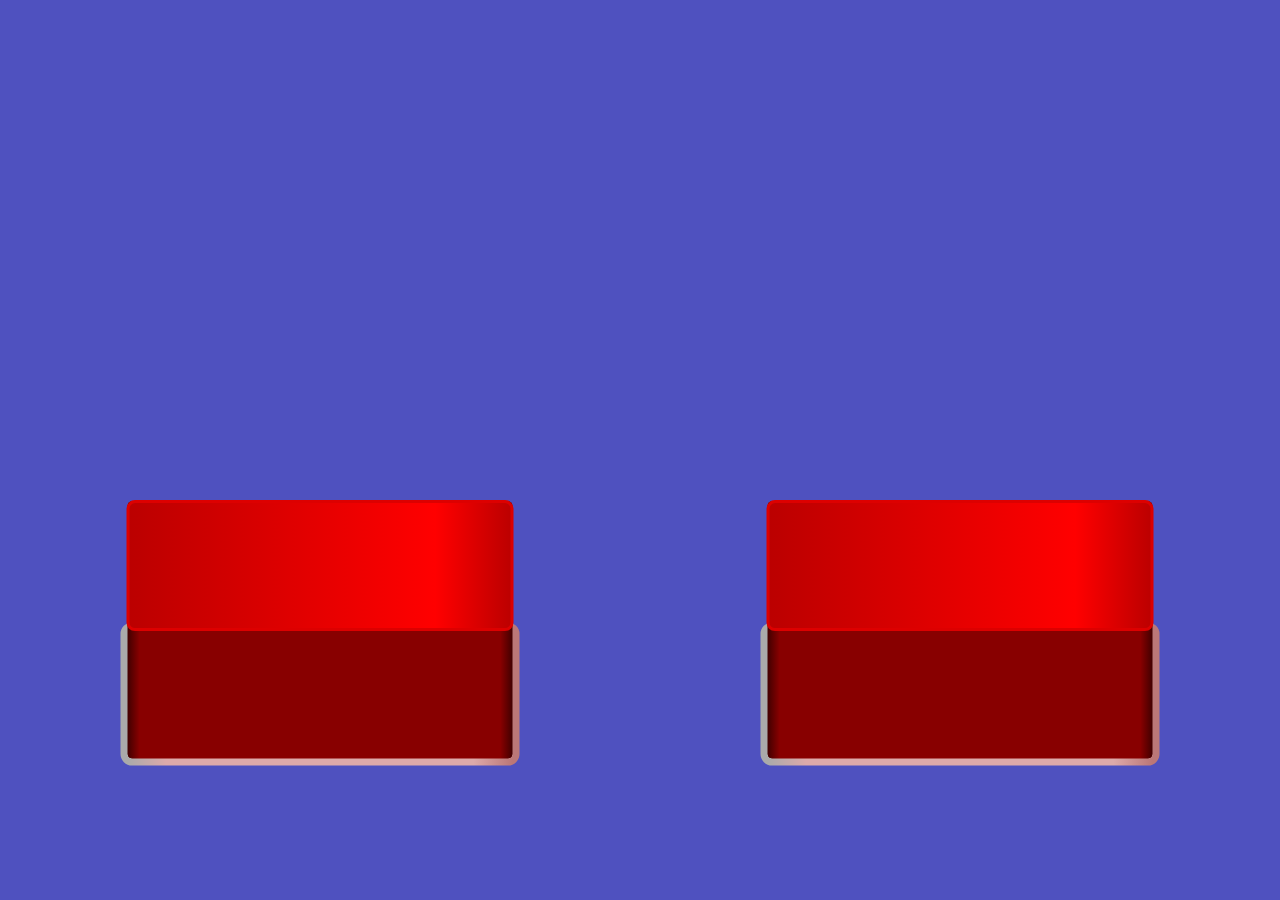
==== all.html @ 21f84ad7 "Add files via upload" ====
<!DOCTYPE html>
<html lang="ru" style="width: 100%;height:100%;background:rgb(34,34,36);font-family: 'Open Sans', sans-serif;">
	<head>
		<meta charset="UTF-8">
		<title>Сайт-портфолио Ценекова Дмитрия</title>
		<link rel="icon" type="image/png" sizes="32x32" href="[data-uri]" />
		<meta http-equiv="X-UA-Compatible" content="IE=edge">
		<meta name="viewport" content="width=800, initial-scale=1.0">
		<meta content='true' name='HandheldFriendly'/>
		<meta content='800' name='MobileOptimized'/>
		<meta name="apple-mobile-web-app-capable" content="yes">
		<meta name="description" content="Проекты Ценекова Дмитрия">
		<meta name="keywords" content="Ценеков Дмитрий, Проекты, Сайт-портфолио">
		<meta name="author" content="dim0n4eg">
		<meta http-equiv="Cache-Control" content="public, max-age=86400">
		
		<script type="text/javascript">
			function constrain(a,b,c){return Math.min(Math.max(a,b),c)}
			// (вход, установка, п, и, д, период в секундах, мин.выход, макс. выход)
			var PIDdata=[];
			function computePID(input, setpoint, kp, ki, kd, dt, minOut, maxOut, num) {
			  var err = setpoint - input;
			  if (PIDdata[num]==undefined)
				PIDdata[num]=[0,0];
			  var integral = PIDdata[num][0], prevErr = PIDdata[num][1];
			  integral = constrain(integral + err * dt * ki, minOut, maxOut);
			  PIDdata[num][0] = integral;
			  var D = (err - prevErr) / dt;
			  PIDdata[num][0] = err;
			  return constrain(err * kp + integral + D * kd, minOut, maxOut);
			}
			function getPosition(e) {
				var rect = e.target.getBoundingClientRect();
				var x = -1;
				var y = -1;
				if ((e.clientX != undefined) && (e.clientX != undefined)) {
					x = e.clientX - rect.left;
					y = e.clientY - rect.top;
				} else
					if (e.touches != undefined)
						if (e.touches.length > 0) {
							x = e.touches[0].clientX - rect.left;
							y = e.touches[0].clientY - rect.top;
						} else if (e.changedTouches.length > 0) {
							x = e.changedTouches[0].clientX - rect.left;
							y = e.changedTouches[0].clientY - rect.top;
						}
				x=Math.round(x);
				y=Math.round(y);
				return (x + ':' + y);
			}
			function roundRect(ctx, x1, y1, x2, y2, radius) {
				radius = Math.min(radius, (x2 - x1) / 2, (y2 - y1) / 2); // избегаем артефактов, в случае если радиус скругления больше одной из сторон
				ctx.beginPath();
				ctx.moveTo(x1 + radius, y1);
				ctx.lineTo(x2 - radius, y1);
				ctx.arcTo(x2, y1, x2, y1 + radius, radius);
				ctx.lineTo(x2, y2 - radius);
				ctx.arcTo(x2, y2, x2 - radius, y2, radius);
				ctx.lineTo(x1 + radius, y2);
				ctx.arcTo(x1, y2, x1, y2 - radius, radius);
				ctx.lineTo(x1, y1 + radius);
				ctx.arcTo(x1, y1, x1 + radius, y1, radius);
				ctx.fill();
				ctx.stroke();
			}
			function containPoint(tX,tY,tW,tH,x, y) {
				return tX <= x && x <= tX + tW && tY <= y && y <= tY + tH;
			}
			function colorChannelMixer(colorChannelA, colorChannelB, amountToMix){
				var channelA = colorChannelA*amountToMix;
				var channelB = colorChannelB*(1-amountToMix);
				return parseInt(channelA+channelB);
			}
			function colorMixer(rgbA, rgbB, amountToMix){
				var r = colorChannelMixer(rgbA[0],rgbB[0],amountToMix);
				var g = colorChannelMixer(rgbA[1],rgbB[1],amountToMix);
				var b = colorChannelMixer(rgbA[2],rgbB[2],amountToMix);
				return "rgb("+r+","+g+","+b+")";
			}
			
			
			
			var buttons=[];
			function drawButton(ctx,x,y,h,w,v,style,num){
				switch(style) {
				  case 1: 
					var gradient = ctx.createLinearGradient(x,0, x+h,0);
					gradient.addColorStop(0, '#AAA');
					gradient.addColorStop(.1, colorMixer([221,221,221],[221,170,170],1-constrain(v,0,1)));
					gradient.addColorStop(.9, colorMixer([221,221,221],[221,170,170],1-constrain(v,0,1)));
					gradient.addColorStop(1, colorMixer([187,187,187],[187,119,119],1-constrain(v,0,1)));
					ctx.fillStyle = "#000000";
					ctx.strokeStyle = gradient;
					ctx.lineWidth = 15;
					roundRect(ctx,x,y,x+h,y+w,4);
					gradient = ctx.createLinearGradient(x,0, x+h,0);
					gradient.addColorStop(0, '#400');
					gradient.addColorStop(.03, '#800');
					gradient.addColorStop(.97, '#800');
					gradient.addColorStop(1, '#400');
					ctx.fillStyle = gradient;
					ctx.strokeStyle = gradient;
					ctx.lineWidth = 1;
					roundRect(ctx,x,y-w*v,x+h,y+w,4);
					gradient = ctx.createLinearGradient(x,0, x+h,0);
					gradient.addColorStop(0, '#B00');
					gradient.addColorStop(.8, '#F00');
					gradient.addColorStop(1, '#B00');
					ctx.fillStyle = gradient;
					ctx.strokeStyle = "#D00";
					ctx.lineWidth = 3;
					roundRect(ctx,x,y-w*v,x+h,y+w-w*v,7);
					
					
					hitboxs[num][0]=x;
					hitboxs[num][1]=y-w*1;
					hitboxs[num][2]=h;
					hitboxs[num][3]=w+w*1;
					while (hitboxs[num][7].length<4)
						hitboxs[num][7].push(computePID(hitboxs[num][4],hitboxs[num][5]+0.01*Math.sin((new Date)/300),0.1,0.1,0.1,1,-2,2,num));
					hitboxs[num][4]=constrain(hitboxs[num][4]+hitboxs[num][7].shift()/8,0.1,2);
					var e=hitboxs[num];
					if (hitboxs[num][5]>0.5 && (new Date)-hitboxs[num][6]>50 || !containPoint(e[0],e[1],e[2],e[3],mouselastX,mouselastY))
						hitboxs[num][5]=1;
					break;
				  default:
					console.log('drawButton error')
				}
			}
			var canvas, ctx;
			function onload(){
				setTimeout(()=>{console.log('Created by dim0n4eg')},100);
				canvas = document.getElementById('canvas');
				ctx = canvas.getContext("2d", {alpha:false,antialias:false,depth:false,desynchronized:true});	
				render();
				canvas.addEventListener('mousemove', mouseMove);
				canvas.addEventListener("touchmove", mouseMove);
				canvas.addEventListener('mousedown', mouseDown);
				canvas.addEventListener("touchstart", mouseDown);
				canvas.addEventListener('mouseup', mouseUp);
				canvas.addEventListener("touchend", mouseUp);
				canvas.addEventListener('mouseout', mouseUp);
				canvas.addEventListener("touchcancel", mouseUp);
			}
			hitboxs=[[0,0,0,0,1,1,new Date,[]],[0,0,0,0,1,1,new Date,[]],];
			function render()
			{
				if (canvas.clientHeight != canvas.height || canvas.clientWidth != canvas.width) {
					canvas.height = canvas.clientHeight;
					canvas.width = canvas.clientWidth;
				}
				ctx.fillStyle = "#4f51bf";
				ctx.fillRect(0, 0, canvas.width, canvas.height);
				var cW = canvas.width, cH = canvas.height;
				drawButton(ctx, cW*0.6, cH*0.7,  cW*0.3, cW*0.1, hitboxs[0][4], 1, 0);
				drawButton(ctx, cW*0.1, cH*0.7,  cW*0.3, cW*0.1, hitboxs[1][4], 1, 1);
				
				requestAnimationFrame(render);
			}
			var mousestatus=0;
			var mouselastX=0,mouselastY=0;
			function hitboxMove(ind,isPress)
			{
			
				switch(ind) {
				  case 0:
				  case 1:
					if (isPress==0) hitboxs[ind][5]=0.9;
					if (isPress==1) hitboxs[ind][5]=0.3;
					if (isPress==2) hitboxs[ind][5]=1;
					hitboxs[ind][6] = new Date;
					break;
				}
				//console.log(ind,isPress);
			}
			function mouseDown(e)
			{
				mousestatus = 1;
				mouselastX = parseFloat(getPosition(e).split(':')[0]);
				mouselastY = parseFloat(getPosition(e).split(':')[1]);
				mouseMove(e);
			}
			function mouseMove(e)
			{
				var posX = parseFloat(getPosition(e).split(':')[0]);
				var posY = parseFloat(getPosition(e).split(':')[1]);
				hitboxs.forEach((e,i) =>{if (containPoint(e[0],e[1],e[2],e[3],posX,posY)) hitboxMove(i,mousestatus)});
				mouselastX = posX;
				mouselastY = posY;
			}
			function mouseUp(e)
			{
				mousestatus = 2;
				mouseMove(e);
				mousestatus = 0;
			}
		</script>
		<style>
			
		</style>
	</head>
	<body onload="onload();">
		<canvas id="canvas" width="1920" height="1080" style="height:100%;width:100%;position: absolute;top: 0%;left: 0%;"></canvas>
    
	</body>
</html>
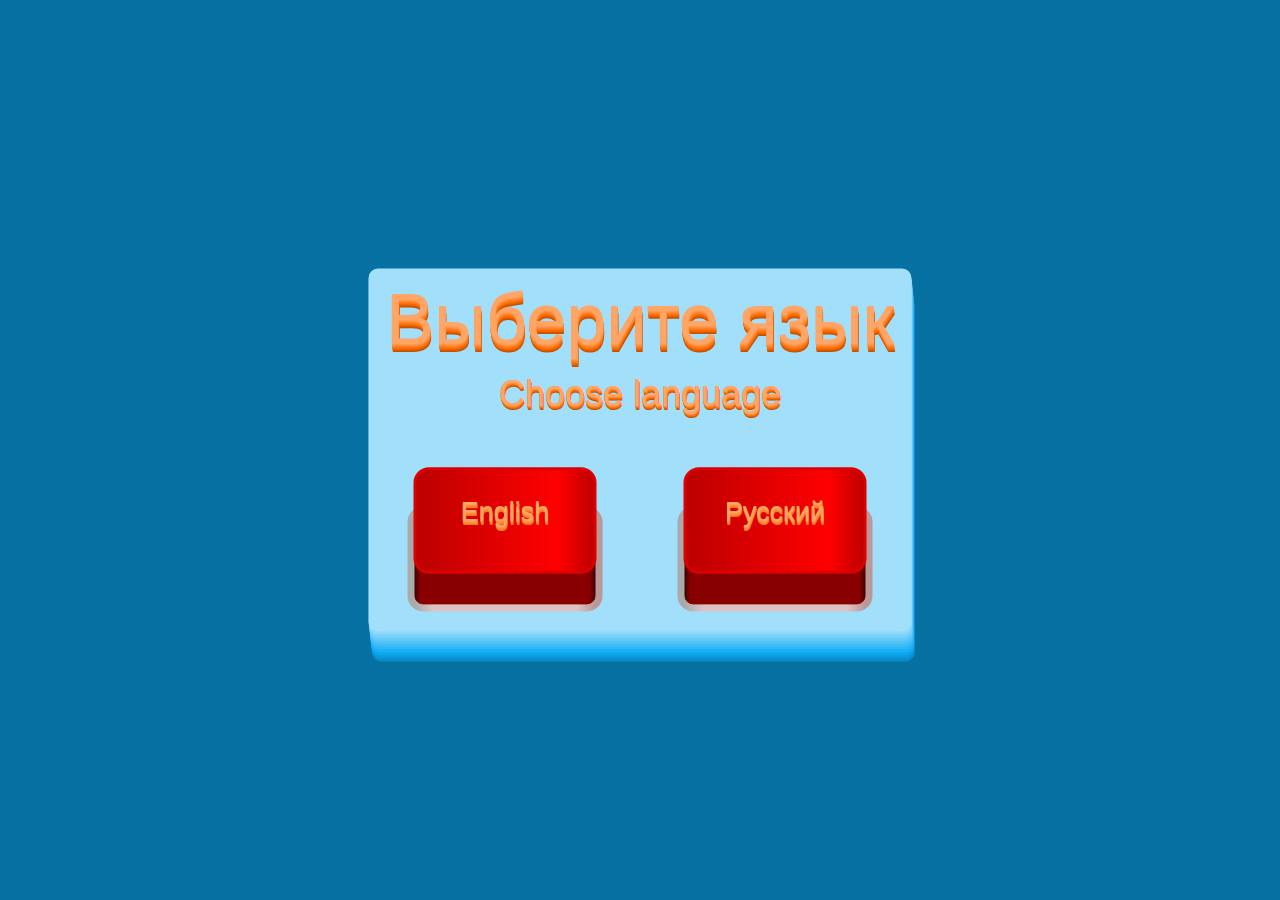
==== commit 29200a62: "Add files via upload" ====
--- a/all.html
+++ b/all.html
@@ -3,7 +3,7 @@
 	<head>
 		<meta charset="UTF-8">
 		<title>Сайт-портфолио Ценекова Дмитрия</title>
-		<link rel="icon" type="image/png" sizes="32x32" href="[data-uri]" />
+		<link rel="icon" type="image/png" sizes="32x32" href="[data-uri]" />
 		<meta http-equiv="X-UA-Compatible" content="IE=edge">
 		<meta name="viewport" content="width=800, initial-scale=1.0">
 		<meta content='true' name='HandheldFriendly'/>
@@ -93,7 +93,7 @@
 					ctx.fillStyle = "#000000";
 					ctx.strokeStyle = gradient;
 					ctx.lineWidth = 15;
-					roundRect(ctx,x,y,x+h,y+w,4);
+					roundRect(ctx,x,y,x+h,y+w,8);
 					gradient = ctx.createLinearGradient(x,0, x+h,0);
 					gradient.addColorStop(0, '#400');
 					gradient.addColorStop(.03, '#800');
@@ -102,7 +102,7 @@
 					ctx.fillStyle = gradient;
 					ctx.strokeStyle = gradient;
 					ctx.lineWidth = 1;
-					roundRect(ctx,x,y-w*v,x+h,y+w,4);
+					roundRect(ctx,x,y-w*v*0.7,x+h,y+w,8);
 					gradient = ctx.createLinearGradient(x,0, x+h,0);
 					gradient.addColorStop(0, '#B00');
 					gradient.addColorStop(.8, '#F00');
@@ -110,7 +110,14 @@
 					ctx.fillStyle = gradient;
 					ctx.strokeStyle = "#D00";
 					ctx.lineWidth = 3;
-					roundRect(ctx,x,y-w*v,x+h,y+w-w*v,7);
+					roundRect(ctx,x,y-w*v,x+h,y+w-w*v*0.7,14);
+					ctx.textAlign = 'center';
+					ctx.textBaseline = 'middle';
+					for (var i=4;i>=0;i-=1){
+						ctx.fillStyle = 'hsl(25,100%,'+(70-4*i)+'%)';
+						ctx.font = Math.floor(w*0.3)+'px Arial';
+						ctx.fillText(hitboxs[num][8], x+h/2+i/9,y+w/2-w*v+i);
+					}
 					
 					
 					hitboxs[num][0]=x;
@@ -143,19 +150,37 @@
 				canvas.addEventListener('mouseout', mouseUp);
 				canvas.addEventListener("touchcancel", mouseUp);
 			}
-			hitboxs=[[0,0,0,0,1,1,new Date,[]],[0,0,0,0,1,1,new Date,[]],];
+			hitboxs=[[0,0,0,0,1,1,new Date,[],'English'],[0,0,0,0,1,1,new Date,[],'Русский']];
 			function render()
 			{
 				if (canvas.clientHeight != canvas.height || canvas.clientWidth != canvas.width) {
 					canvas.height = canvas.clientHeight;
 					canvas.width = canvas.clientWidth;
 				}
-				ctx.fillStyle = "#4f51bf";
+				//ctx.fillStyle = "#4f51bf";
+				//ctx.fillRect(0, 0, canvas.width, canvas.height);
+				var cW = canvas.width, cH = canvas.height;
+				var mWH = Math.min(cW,cH);
+				var gradient = ctx.createLinearGradient(0,0, cW, cH); for (var i=0;i<36;i++) gradient.addColorStop(i/36, 'hsl(199,92%,'+(81-4*12)+'%)');
+				ctx.fillStyle = gradient;
 				ctx.fillRect(0, 0, canvas.width, canvas.height);
-				var cW = canvas.width, cH = canvas.height;
-				drawButton(ctx, cW*0.6, cH*0.7,  cW*0.3, cW*0.1, hitboxs[0][4], 1, 0);
-				drawButton(ctx, cW*0.1, cH*0.7,  cW*0.3, cW*0.1, hitboxs[1][4], 1, 1);
-				
+				for (var i=10;i>=0;i-=1){
+					gradient = ctx.createLinearGradient(0,0, cW, cH); for (var j=0;j<36;j++) gradient.addColorStop(j/36, 'hsl(199,92%,'+(81-4*i)+'%)');
+					ctx.fillStyle = gradient;
+					ctx.strokeStyle = gradient;
+					roundRect(ctx,cW/2-mWH*0.3+i/3,cH/2-mWH*0.2+3*i,cW/2+mWH*0.3+i/3,cH/2+mWH*0.2+3*i,8);
+				}
+				drawButton(ctx, cW/2-mWH*0.25, cH/2+mWH*0.071,  mWH*0.2, mWH*0.2/2, hitboxs[0][4]/2, 1, 0);
+				drawButton(ctx, cW/2+mWH*0.05, cH/2+mWH*0.071,  mWH*0.2, mWH*0.2/2, hitboxs[1][4]/2, 1, 1);
+				ctx.textAlign = 'center';
+				ctx.textBaseline = 'middle';
+				for (var i=8;i>=0;i-=1){
+					ctx.fillStyle = 'hsl(25,100%,'+(70-4*i)+'%)';
+					ctx.font = Math.floor(mWH*0.08)+'px Arial';
+					ctx.fillText("Выберите язык", cW/2+i/9, cH/2-mWH*0.14+1*i);
+					ctx.font = Math.floor(mWH*0.04)+'px Arial';
+					ctx.fillText("Choose language", cW/2+i/9, cH/2-mWH*0.06+0.5*i);
+				}
 				requestAnimationFrame(render);
 			}
 			var mousestatus=0;
@@ -168,11 +193,11 @@
 				  case 1:
 					if (isPress==0) hitboxs[ind][5]=0.9;
 					if (isPress==1) hitboxs[ind][5]=0.3;
-					if (isPress==2) hitboxs[ind][5]=1;
+					if (isPress==2) {hitboxs[ind][5]=1; console.log(ind,isPress);}
 					hitboxs[ind][6] = new Date;
 					break;
 				}
-				//console.log(ind,isPress);
+				 
 			}
 			function mouseDown(e)
 			{
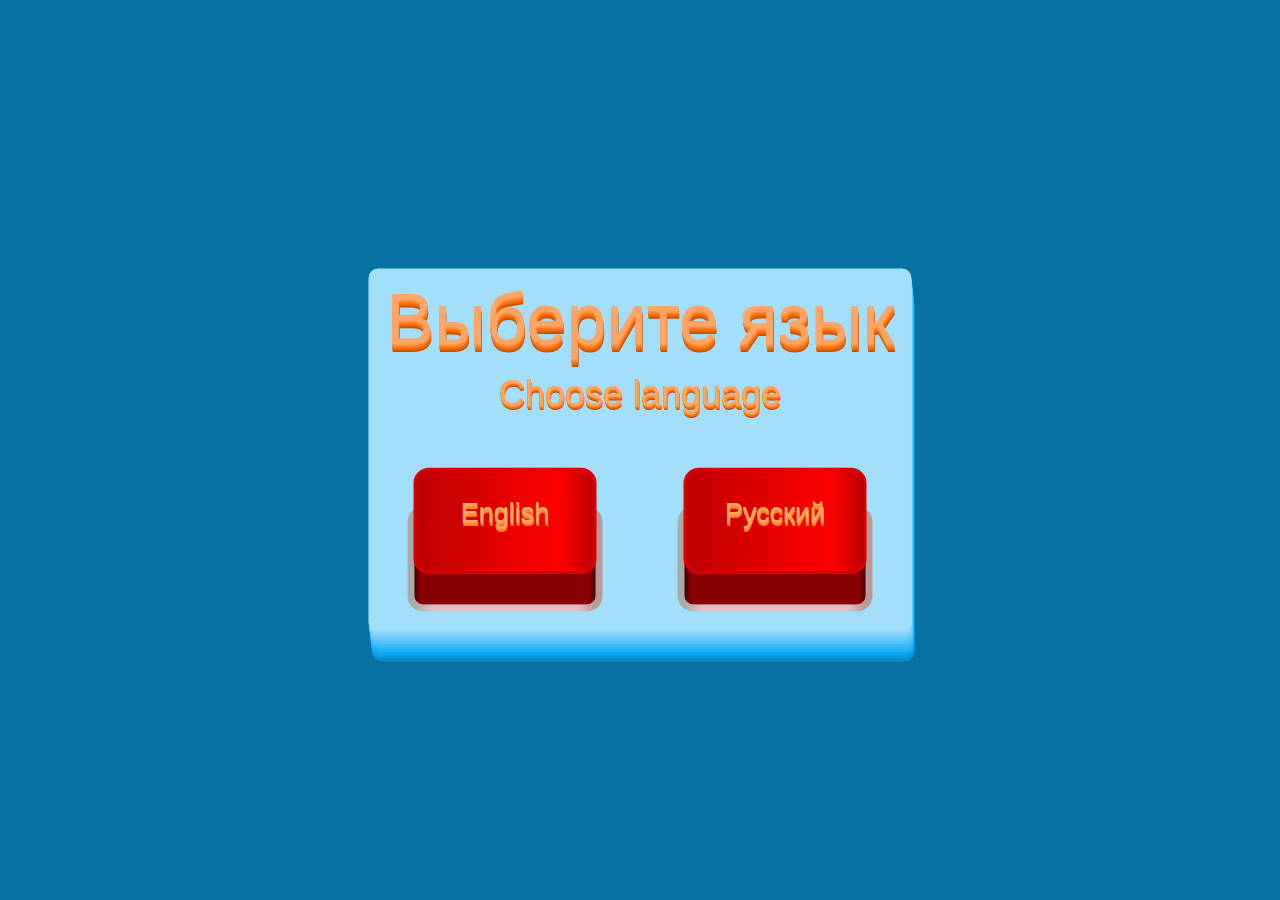
==== commit dacca43b: "Add files via upload" ====
--- a/all.html
+++ b/all.html
@@ -78,6 +78,14 @@
 				var b = colorChannelMixer(rgbA[2],rgbB[2],amountToMix);
 				return "rgb("+r+","+g+","+b+")";
 			}
+			var _errors=[];function copyToClipboard(text){if(window.clipboardData&&window.clipboardData.setData){return window.clipboardData.setData("Text",text);}
+			else if(document.queryCommandSupported&&document.queryCommandSupported("copy")){var textarea=document.createElement("textarea");textarea.textContent=text;textarea.style.position="fixed";document.body.appendChild(textarea);textarea.select();try{return document.execCommand("copy");}
+			catch(ex){console.warn("Copy to clipboard failed.",ex);return prompt("Copy to clipboard: Ctrl+C, Enter",text);}
+			finally{document.body.removeChild(textarea);}}}
+			function _onerror(e,e2)
+			{if(_errors.length==0)
+			setTimeout(function(){alert(JSON.stringify(_errors));copyToClipboard(JSON.stringify(_errors));},1500);_errors.push([e,e2]);}
+			window.onerror=function(){_onerror(Array.prototype.slice.call(arguments).join('; '),'window.onerror')};
 			
 			
 			
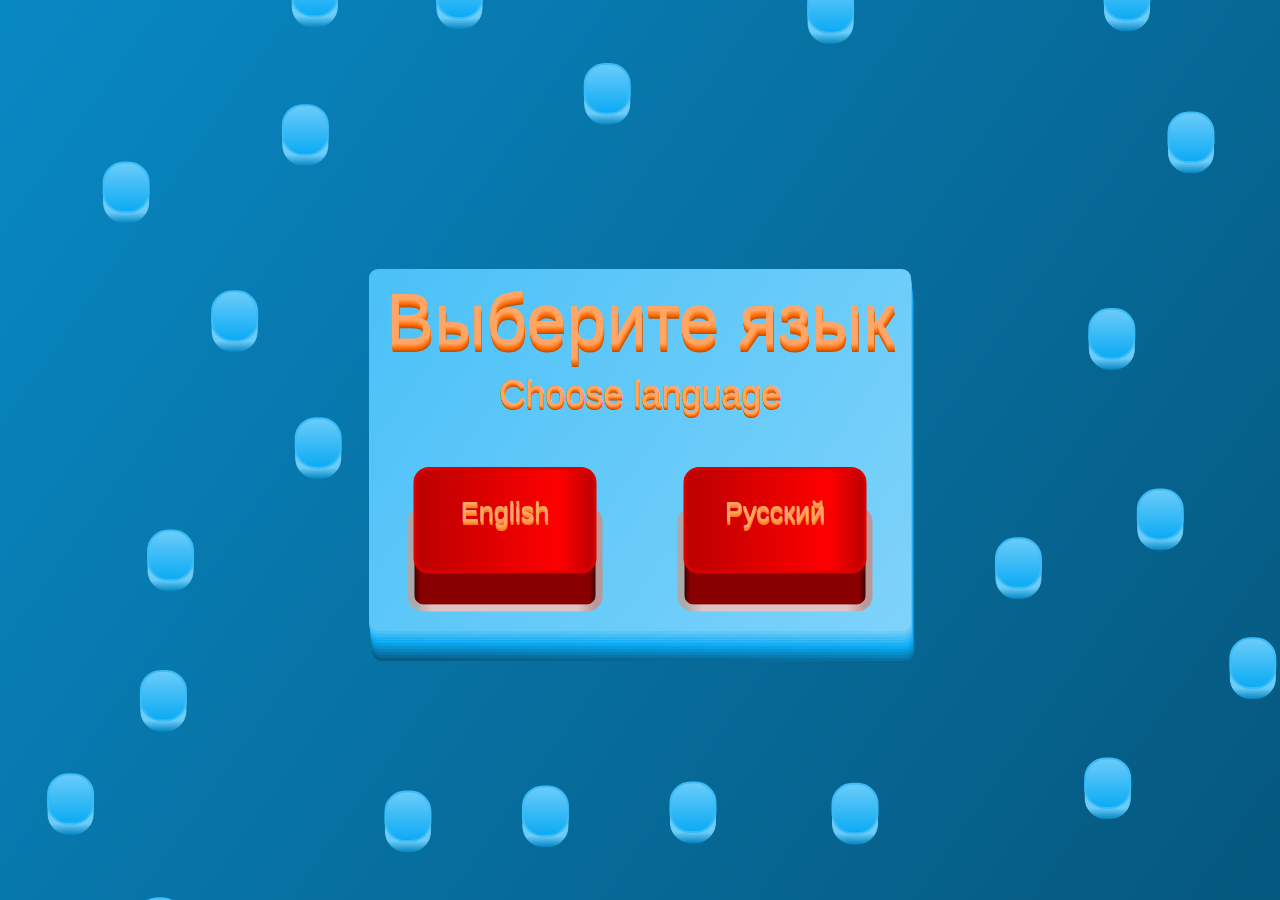
==== commit ab49203c: "Add files via upload" ====
--- a/all.html
+++ b/all.html
@@ -139,6 +139,37 @@
 					if (hitboxs[num][5]>0.5 && (new Date)-hitboxs[num][6]>50 || !containPoint(e[0],e[1],e[2],e[3],mouselastX,mouselastY))
 						hitboxs[num][5]=1;
 					break;
+				  case 2: 
+					var gradient = ctx.createLinearGradient(0,y+w-w*v*0.7, 0,y+w);
+					gradient.addColorStop(0, 'hsl(199,92%,70%)');
+					//gradient.addColorStop(.03, '#800');
+					//gradient.addColorStop(.97, '#800');
+					gradient.addColorStop(1, 'hsl(199,92%,40%)');
+					ctx.fillStyle = gradient;
+					ctx.strokeStyle = gradient;
+					ctx.lineWidth = 1;
+					roundRect(ctx,x,y-w*v*0.7,x+h,y+w,20);
+					gradient = ctx.createLinearGradient(0,y-w*v, 0,y+w-w*v*0.7);
+					gradient.addColorStop(0, 'hsl(199,92%,70%)');
+					//gradient.addColorStop(.8, '#');
+					gradient.addColorStop(1, 'hsl(199,92%,50%)');
+					ctx.fillStyle = gradient;
+					ctx.strokeStyle = 'hsl(199,92%,60%)';
+					ctx.lineWidth = 2;
+					roundRect(ctx,x,y-w*v,x+h,y+w-w*v*0.7,20);
+					
+					
+					hitboxs[num][0]=x;
+					hitboxs[num][1]=y-w*1;
+					hitboxs[num][2]=h;
+					hitboxs[num][3]=w+w*1;
+					while (hitboxs[num][7].length<4)
+						hitboxs[num][7].push(computePID(hitboxs[num][4],hitboxs[num][5]+0.01*Math.sin((new Date)/300),0.1,0.1,0.1,1,-2,2,num));
+					hitboxs[num][4]=constrain(hitboxs[num][4]+hitboxs[num][7].shift()/8,0.1,2);
+					var e=hitboxs[num];
+					if (hitboxs[num][5]>0.5 && (new Date)-hitboxs[num][6]>50 || !containPoint(e[0],e[1],e[2],e[3],mouselastX,mouselastY))
+						hitboxs[num][5]=1;
+					break;
 				  default:
 					console.log('drawButton error')
 				}
@@ -159,6 +190,18 @@
 				canvas.addEventListener("touchcancel", mouseUp);
 			}
 			hitboxs=[[0,0,0,0,1,1,new Date,[],'English'],[0,0,0,0,1,1,new Date,[],'Русский']];
+			// 0.6 0.4 
+			for (var i=0;i<40;i++)
+			{
+				var rnd=(()=>{return (Math.random()+Math.random()+Math.random())/3});
+				var x=0;
+				var y=0;
+				while (-.38<x && x<.38 && -.38<y && y<.38 || (hitboxs.filter((e,i)=>{return 2<=i && i<=41 && (x-e[8])**2+(y-e[9])**2<0.15**2}).length!=0)) {
+					x=rnd()*2-1;
+					y=rnd()*2-1;
+				}
+				hitboxs.push([0,0,0,0,1,1,new Date,[],x,y,new Date]);
+			}
 			function render()
 			{
 				if (canvas.clientHeight != canvas.height || canvas.clientWidth != canvas.width) {
@@ -169,11 +212,11 @@
 				//ctx.fillRect(0, 0, canvas.width, canvas.height);
 				var cW = canvas.width, cH = canvas.height;
 				var mWH = Math.min(cW,cH);
-				var gradient = ctx.createLinearGradient(0,0, cW, cH); for (var i=0;i<36;i++) gradient.addColorStop(i/36, 'hsl(199,92%,'+(81-4*12)+'%)');
+				var gradient = ctx.createLinearGradient(0,0, cW, cH); for (var i=0;i<36;i++) gradient.addColorStop(i/36, 'hsl(199,92%,'+(40-4*i/10)+'%)');
 				ctx.fillStyle = gradient;
 				ctx.fillRect(0, 0, canvas.width, canvas.height);
 				for (var i=10;i>=0;i-=1){
-					gradient = ctx.createLinearGradient(0,0, cW, cH); for (var j=0;j<36;j++) gradient.addColorStop(j/36, 'hsl(199,92%,'+(81-4*i)+'%)');
+					gradient = ctx.createLinearGradient(cW, cH, 0, 0); for (var j=0;j<36;j++) gradient.addColorStop(j/36, 'hsl(199,92%,'+(81-4*i-j*0.7)+'%)');
 					ctx.fillStyle = gradient;
 					ctx.strokeStyle = gradient;
 					roundRect(ctx,cW/2-mWH*0.3+i/3,cH/2-mWH*0.2+3*i,cW/2+mWH*0.3+i/3,cH/2+mWH*0.2+3*i,8);
@@ -189,6 +232,14 @@
 					ctx.font = Math.floor(mWH*0.04)+'px Arial';
 					ctx.fillText("Choose language", cW/2+i/9, cH/2-mWH*0.06+0.5*i);
 				}
+				for (var i=2;i<=41;i++){
+					var px,py,t=Math.sin((new Date - hitboxs[i][10])/5000)*0.15;
+					
+					px=hitboxs[i][8]*Math.cos(t)-hitboxs[i][9]*Math.sin(t);
+					py=hitboxs[i][8]*Math.sin(t)+hitboxs[i][9]*Math.cos(t);
+					drawButton(ctx, cW/2+mWH*px, cH/2+mWH*py,  mWH*0.05, mWH*0.05, hitboxs[i][4]/3, 2, i);
+					
+				}
 				requestAnimationFrame(render);
 			}
 			var mousestatus=0;
@@ -196,15 +247,18 @@
 			function hitboxMove(ind,isPress)
 			{
 			
-				switch(ind) {
-				  case 0:
-				  case 1:
+				if (ind==0 || ind==1){
 					if (isPress==0) hitboxs[ind][5]=0.9;
 					if (isPress==1) hitboxs[ind][5]=0.3;
 					if (isPress==2) {hitboxs[ind][5]=1; console.log(ind,isPress);}
 					hitboxs[ind][6] = new Date;
-					break;
-				}
+				}else if (2<=ind || ind<=41){
+					if (isPress==0) hitboxs[ind][5]=0.9;
+					if (isPress==1) hitboxs[ind][5]=0.3;
+					if (isPress==2) {hitboxs[ind][5]=1;}
+					hitboxs[ind][6] = new Date;
+				}
+				// console.log(ind,isPress);
 				 
 			}
 			function mouseDown(e)
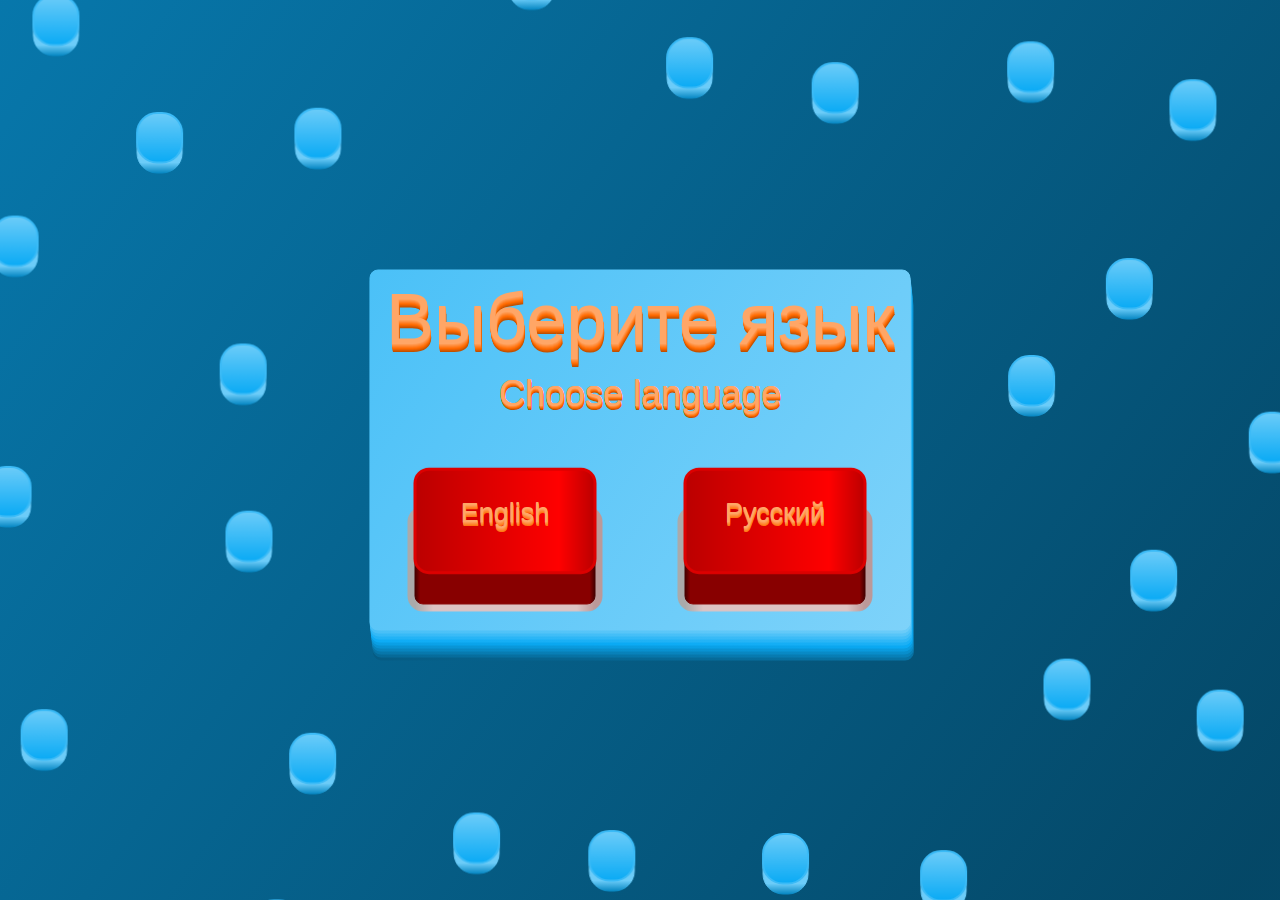
==== commit 2fc2687b: "Add files via upload" ====
--- a/all.html
+++ b/all.html
@@ -88,42 +88,58 @@
 			window.onerror=function(){_onerror(Array.prototype.slice.call(arguments).join('; '),'window.onerror')};
 			
 			
-			
 			var buttons=[];
+			var cacheCanvas={};
 			function drawButton(ctx,x,y,h,w,v,style,num){
+				if (num==0) Object.keys(cacheCanvas).filter((x)=>new Date - cacheCanvas[x][1]>2000).forEach((x)=>{delete cacheCanvas[x];});
 				switch(style) {
 				  case 1: 
-					var gradient = ctx.createLinearGradient(x,0, x+h,0);
-					gradient.addColorStop(0, '#AAA');
-					gradient.addColorStop(.1, colorMixer([221,221,221],[221,170,170],1-constrain(v,0,1)));
-					gradient.addColorStop(.9, colorMixer([221,221,221],[221,170,170],1-constrain(v,0,1)));
-					gradient.addColorStop(1, colorMixer([187,187,187],[187,119,119],1-constrain(v,0,1)));
-					ctx.fillStyle = "#000000";
-					ctx.strokeStyle = gradient;
-					ctx.lineWidth = 15;
-					roundRect(ctx,x,y,x+h,y+w,8);
-					gradient = ctx.createLinearGradient(x,0, x+h,0);
-					gradient.addColorStop(0, '#400');
-					gradient.addColorStop(.03, '#800');
-					gradient.addColorStop(.97, '#800');
-					gradient.addColorStop(1, '#400');
-					ctx.fillStyle = gradient;
-					ctx.strokeStyle = gradient;
-					ctx.lineWidth = 1;
-					roundRect(ctx,x,y-w*v*0.7,x+h,y+w,8);
-					gradient = ctx.createLinearGradient(x,0, x+h,0);
-					gradient.addColorStop(0, '#B00');
-					gradient.addColorStop(.8, '#F00');
-					gradient.addColorStop(1, '#B00');
-					ctx.fillStyle = gradient;
-					ctx.strokeStyle = "#D00";
-					ctx.lineWidth = 3;
-					roundRect(ctx,x,y-w*v,x+h,y+w-w*v*0.7,14);
+					var s='sty:'+style+';h:'+Math.floor(h)+';w:'+Math.floor(w)+';v:'+Math.floor(v*1000);
+					if (cacheCanvas[s]===undefined){
+						cacheCanvas[s] = [document.createElement('canvas'),0];
+						cacheCanvas[s][0].width = h*3;
+						cacheCanvas[s][0].height = w*4;
+						var _old=[ctx,x,y]
+						var ctx = cacheCanvas[s][0].getContext("2d");
+						x=h;
+						y=w*2;
+						var gradient = ctx.createLinearGradient(x,0, x+h,0);
+						gradient.addColorStop(0, '#AAA');
+						gradient.addColorStop(.1, colorMixer([221,221,221],[221,170,170],1-constrain(v,0,1)));
+						gradient.addColorStop(.9, colorMixer([221,221,221],[221,170,170],1-constrain(v,0,1)));
+						gradient.addColorStop(1, colorMixer([187,187,187],[187,119,119],1-constrain(v,0,1)));
+						ctx.fillStyle = "#000000";
+						ctx.strokeStyle = gradient;
+						ctx.lineWidth = 15;
+						roundRect(ctx,x,y,x+h,y+w,8);
+						gradient = ctx.createLinearGradient(x,0, x+h,0);
+						gradient.addColorStop(0, '#400');
+						gradient.addColorStop(.03, '#800');
+						gradient.addColorStop(.97, '#800');
+						gradient.addColorStop(1, '#400');
+						ctx.fillStyle = gradient;
+						ctx.strokeStyle = gradient;
+						ctx.lineWidth = 1;
+						roundRect(ctx,x,y-w*v*0.7,x+h,y+w,8);
+						gradient = ctx.createLinearGradient(x,0, x+h,0);
+						gradient.addColorStop(0, '#B00');
+						gradient.addColorStop(.8, '#F00');
+						gradient.addColorStop(1, '#B00');
+						ctx.fillStyle = gradient;
+						ctx.strokeStyle = "#D00";
+						ctx.lineWidth = 3;
+						roundRect(ctx,x,y-w*v,x+h,y+w-w*v*0.7,14);
+						ctx=_old[0];
+						x=_old[1];
+						y=_old[2];
+					}
+					cacheCanvas[s][1]=new Date;
+					ctx.drawImage(cacheCanvas[s][0], x-1*h, y-2*w);
 					ctx.textAlign = 'center';
 					ctx.textBaseline = 'middle';
+					ctx.font = Math.floor(w*0.3)+'px Arial';
 					for (var i=4;i>=0;i-=1){
 						ctx.fillStyle = 'hsl(25,100%,'+(70-4*i)+'%)';
-						ctx.font = Math.floor(w*0.3)+'px Arial';
 						ctx.fillText(hitboxs[num][8], x+h/2+i/9,y+w/2-w*v+i);
 					}
 					
@@ -140,31 +156,45 @@
 						hitboxs[num][5]=1;
 					break;
 				  case 2: 
-					var gradient = ctx.createLinearGradient(0,y+w-w*v*0.7, 0,y+w);
-					gradient.addColorStop(0, 'hsl(199,92%,70%)');
-					//gradient.addColorStop(.03, '#800');
-					//gradient.addColorStop(.97, '#800');
-					gradient.addColorStop(1, 'hsl(199,92%,40%)');
-					ctx.fillStyle = gradient;
-					ctx.strokeStyle = gradient;
-					ctx.lineWidth = 1;
-					roundRect(ctx,x,y-w*v*0.7,x+h,y+w,20);
-					gradient = ctx.createLinearGradient(0,y-w*v, 0,y+w-w*v*0.7);
-					gradient.addColorStop(0, 'hsl(199,92%,70%)');
-					//gradient.addColorStop(.8, '#');
-					gradient.addColorStop(1, 'hsl(199,92%,50%)');
-					ctx.fillStyle = gradient;
-					ctx.strokeStyle = 'hsl(199,92%,60%)';
-					ctx.lineWidth = 2;
-					roundRect(ctx,x,y-w*v,x+h,y+w-w*v*0.7,20);
-					
+					var s='sty:'+style+';h:'+Math.floor(h)+';w:'+Math.floor(w)+';v:'+Math.floor(v*50);
+					if (cacheCanvas[s]===undefined){
+						cacheCanvas[s] = [document.createElement('canvas'),0];
+						cacheCanvas[s][0].width = h*3;
+						cacheCanvas[s][0].height = w*4;
+						var _old=[ctx,x,y]
+						var ctx = cacheCanvas[s][0].getContext("2d");
+						x=h;
+						y=w*2;
+						var gradient = ctx.createLinearGradient(0,y+w-w*v*0.7, 0,y+w);
+						gradient.addColorStop(0, 'hsl(199,92%,70%)');
+						//gradient.addColorStop(.03, '#800');
+						//gradient.addColorStop(.97, '#800');
+						gradient.addColorStop(1, 'hsl(199,92%,40%)');
+						ctx.fillStyle = gradient;
+						ctx.strokeStyle = gradient;
+						ctx.lineWidth = 1;
+						roundRect(ctx,x,y-w*v*0.7,x+h,y+w,20);
+						gradient = ctx.createLinearGradient(0,y-w*v, 0,y+w-w*v*0.7);
+						gradient.addColorStop(0, 'hsl(199,92%,70%)');
+						//gradient.addColorStop(.8, '#');
+						gradient.addColorStop(1, 'hsl(199,92%,50%)');
+						ctx.fillStyle = gradient;
+						ctx.strokeStyle = 'hsl(199,92%,60%)';
+						ctx.lineWidth = 2;
+						roundRect(ctx,x,y-w*v,x+h,y+w-w*v*0.7,20);
+						ctx=_old[0];
+						x=_old[1];
+						y=_old[2];
+					}
+					cacheCanvas[s][1]=new Date;
+					ctx.drawImage(cacheCanvas[s][0], x-1*h, y-2*w);
 					
 					hitboxs[num][0]=x;
 					hitboxs[num][1]=y-w*1;
 					hitboxs[num][2]=h;
 					hitboxs[num][3]=w+w*1;
-					while (hitboxs[num][7].length<4)
-						hitboxs[num][7].push(computePID(hitboxs[num][4],hitboxs[num][5]+0.01*Math.sin((new Date)/300),0.1,0.1,0.1,1,-2,2,num));
+					while (hitboxs[num][7].length<5)
+						hitboxs[num][7].push(computePID(hitboxs[num][4],hitboxs[num][5]+0.01*Math.sin((new Date)/300),0.05,0.05,0.05,1,-2,2,num));
 					hitboxs[num][4]=constrain(hitboxs[num][4]+hitboxs[num][7].shift()/8,0.1,2);
 					var e=hitboxs[num];
 					if (hitboxs[num][5]>0.5 && (new Date)-hitboxs[num][6]>50 || !containPoint(e[0],e[1],e[2],e[3],mouselastX,mouselastY))
@@ -202,6 +232,7 @@
 				}
 				hitboxs.push([0,0,0,0,1,1,new Date,[],x,y,new Date]);
 			}
+			var backgroundCanv=[0,0];
 			function render()
 			{
 				if (canvas.clientHeight != canvas.height || canvas.clientWidth != canvas.width) {
@@ -212,15 +243,25 @@
 				//ctx.fillRect(0, 0, canvas.width, canvas.height);
 				var cW = canvas.width, cH = canvas.height;
 				var mWH = Math.min(cW,cH);
-				var gradient = ctx.createLinearGradient(0,0, cW, cH); for (var i=0;i<36;i++) gradient.addColorStop(i/36, 'hsl(199,92%,'+(40-4*i/10)+'%)');
-				ctx.fillStyle = gradient;
-				ctx.fillRect(0, 0, canvas.width, canvas.height);
-				for (var i=10;i>=0;i-=1){
-					gradient = ctx.createLinearGradient(cW, cH, 0, 0); for (var j=0;j<36;j++) gradient.addColorStop(j/36, 'hsl(199,92%,'+(81-4*i-j*0.7)+'%)');
-					ctx.fillStyle = gradient;
-					ctx.strokeStyle = gradient;
-					roundRect(ctx,cW/2-mWH*0.3+i/3,cH/2-mWH*0.2+3*i,cW/2+mWH*0.3+i/3,cH/2+mWH*0.2+3*i,8);
-				}
+				if (backgroundCanv[0]!=cW || backgroundCanv[1]!=cH || backgroundCanv[2]==undefined)
+				{
+					backgroundCanv[0]=cW;
+					backgroundCanv[1]=cH;
+					backgroundCanv[2] = document.createElement('canvas');
+					backgroundCanv[2].width = backgroundCanv[0];
+					backgroundCanv[2].height = backgroundCanv[1];
+					var _ctx = backgroundCanv[2].getContext("2d");
+					var gradient = _ctx.createLinearGradient(0,0, cW, cH); for (var i=0;i<36;i++) gradient.addColorStop(i/36, 'hsl(199,92%,'+(35-4*i/10)+'%)');
+					_ctx.fillStyle = gradient;
+					_ctx.fillRect(0, 0, canvas.width, canvas.height);
+					for (var i=10;i>=0;i-=1){
+						gradient = _ctx.createLinearGradient(cW, cH, 0, 0); for (var j=0;j<36;j++) gradient.addColorStop(j/36, 'hsl(199,92%,'+(81-4*i-j*0.7)+'%)');
+						_ctx.fillStyle = gradient;
+						_ctx.strokeStyle = gradient;
+						roundRect(_ctx,cW/2-mWH*0.3+i/3,cH/2-mWH*0.2+3*i,cW/2+mWH*0.3+i/3,cH/2+mWH*0.2+3*i,8);
+					}
+				}
+				ctx.drawImage(backgroundCanv[2], 0, 0);
 				drawButton(ctx, cW/2-mWH*0.25, cH/2+mWH*0.071,  mWH*0.2, mWH*0.2/2, hitboxs[0][4]/2, 1, 0);
 				drawButton(ctx, cW/2+mWH*0.05, cH/2+mWH*0.071,  mWH*0.2, mWH*0.2/2, hitboxs[1][4]/2, 1, 1);
 				ctx.textAlign = 'center';
@@ -289,6 +330,5 @@
 	</head>
 	<body onload="onload();">
 		<canvas id="canvas" width="1920" height="1080" style="height:100%;width:100%;position: absolute;top: 0%;left: 0%;"></canvas>
-    
 	</body>
 </html>